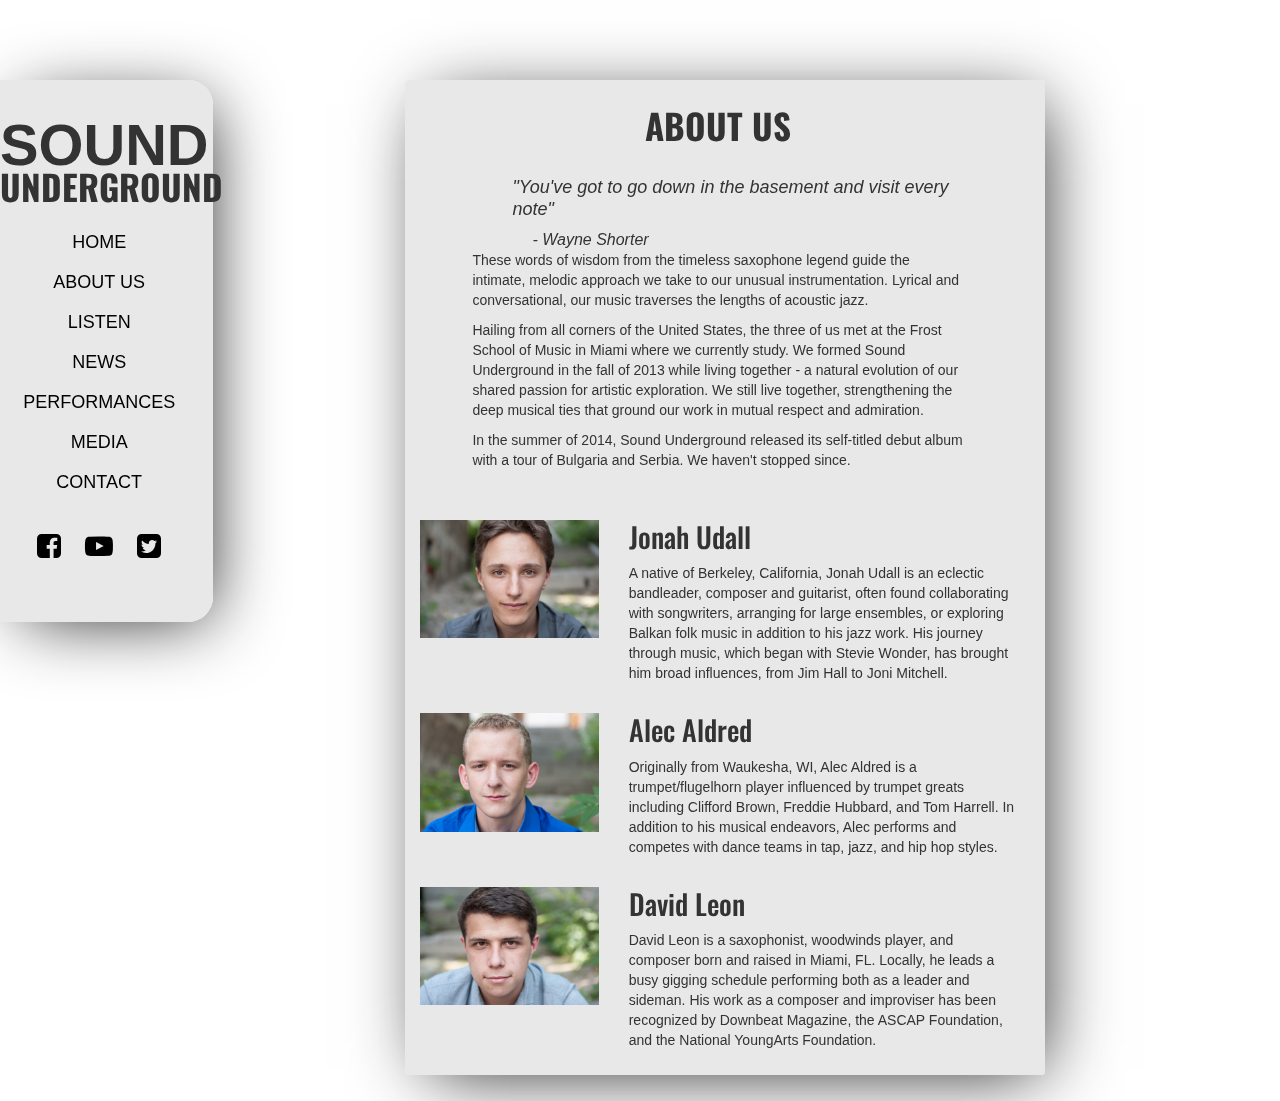
==== about-us.html @ 88b58472 "Initial Commit" ====
<!DOCTYPE html>
<html lang="en">

<head>
	<meta charset="utf-8">
	<meta http-equiv="X-UA-Compatible" content="IE=edge">
	<meta name="viewport" content="width=device-width, initial-scale=1">

	<meta name="description" content="Sound Underground">
	<meta name="author" content="Alan Campbell - CastawayLabs.com">

	<title>Sound Underground</title>

	<link href="css/bootstrap.css" rel="stylesheet">
	<link href="css/main.css" rel="stylesheet">

	<link href='http://fonts.googleapis.com/css?family=Open+Sans:400,700,800' rel='stylesheet' type='text/css'>
	<link href='http://fonts.googleapis.com/css?family=Oswald:700,400' rel='stylesheet' type='text/css'>
	<link href="//maxcdn.bootstrapcdn.com/font-awesome/4.2.0/css/font-awesome.min.css" rel="stylesheet">
</head>
<body id="page-top" style="background-size: 105%;">
	<div class="row pts">
		<div class="col-xs-8 col-sm-6 col-md-2 col-lg-2 text-center menu bg-white ">
			<ul>
				<h1 class="text-center"><div class="sound">Sound</div></h1>
				<h1 class="pbs">Underground</h1>
			</ul>
			<ul><h4><a class="pts" href="index.html">Home</a></h4></ul>
			<ul><h4><a href="about-us.html">About Us</a></h4></ul>
			<ul><h4><a href="listen.html">Listen</a></h4></ul>
			<ul><h4><a href="news.html">News</a></h4></ul>
			<ul><h4><a href="performances.html">Performances</a></h4></ul>
			<ul><h4><a href="media.html">Media</a></h4></ul>
			<ul><h4><a href="contact.html">Contact</a></h4></ul>
			<ul>
				<a href="https://www.facebook.com/SoundUndergroundTrioPage" class="center-block menu-icons" target="_blank"><i class="fa fa-facebook-square"></i></a>
				<a href="https://www.youtube.com/channel/UCNdFCWR3TVYs2250u12FvxQ" class="center-block menu-icons" target="_blank"><i class="fa fa-youtube-play"></i></a>
				<a href="https://twitter.com/soundundertrio" class="center-block menu-icons"><i class="fa fa-twitter-square" target="_blank"></i></a>
			</ul>
		</div>
	</div>
	<div class="col-xs-8 col-sm-8 col-md-9 col-lg-8 bg-white col-sm-pull-2 col-md-pull-1 col-lg-pull-1 pull-right about-us-block">
		<div class="container-fluid">
			<div class="row">
				<div class="col-xs-12">
						<h1 class="text-center">About Us</h1>
				</div>
			</div>
			<div class="row">
				<div class="col-xs-10 col-sm-10 col-md-10 col-lg-10 pull-left col-xs-offset-1 col-sm-offset-1">
					<h4><em>"You've got to go down in the basement and visit every note"</h4><h5>- Wayne Shorter</h5></em>
					<p>These words of wisdom from the timeless saxophone legend guide the intimate, melodic approach we take to our unusual instrumentation. Lyrical and conversational, our music traverses the lengths of acoustic jazz.</p>
					<p>Hailing from all corners of the United States, the three of us met at the Frost School of Music in Miami where we currently study. We formed Sound Underground in the fall of 2013 while living together - a natural evolution of our shared passion for artistic exploration. We still live together, strengthening the deep musical ties that ground our work in mutual respect and admiration.</p>
					<p>In the summer of 2014, Sound Underground released its self-titled debut album with a tour of Bulgaria and Serbia. We haven't stopped since.</p>
				</div>
			</div>
			<div class="row ptx">
				<div class="col-xs-12 col-sm-2 col-md-4 col-lg-4 pull-left">
					<img class="img-responsive" src="images/SUjonah.png" />
				</div>
				<div class="col-xs-12 col-sm-10 col-md-8 col-lg-8 pull-right">
					<h2>Jonah Udall</h2>
					<p>A native of Berkeley, California, Jonah Udall is an eclectic bandleader, composer and guitarist, often found collaborating with songwriters, arranging for large ensembles, or exploring Balkan folk music in addition to his jazz work. His journey through music, which began with Stevie Wonder, has brought him broad influences, from Jim Hall to Joni Mitchell.</p>
				</div>
			</div>
			<div class="row">
				<div class="col-xs-12 col-sm-2 col-md-4 col-lg-4 pull-left">
					<img class="img-responsive" src="images/SUalec.png" />
				</div>
				<div class="col-xs-12 col-sm-10 col-md-8 col-lg-8 pull-right">
					<h2>Alec Aldred</h2>
					<p>Originally from Waukesha, WI, Alec Aldred is a trumpet/flugelhorn player influenced by trumpet greats including Clifford Brown, Freddie Hubbard, and Tom Harrell.  In addition to his musical endeavors, Alec performs and competes with dance teams in tap, jazz, and hip hop styles.</p>
				</div>
			</div>
			<div class="row">
				<div class="col-xs-12 col-sm-2 col-md-4 col-lg-4 pull-left">
						<img class="img-responsive" src="images/SUdavid.png" />
				</div>
				<div class="col-xs-12 col-sm-10 col-md-8 col-lg-8 pull-right">
					<h2>David Leon</h2>
					<p>David Leon is a saxophonist, woodwinds player, and composer born and raised in Miami, FL. Locally, he leads a busy gigging schedule performing both as a leader and sideman. His work as a composer and improviser has been recognized by Downbeat Magazine, the ASCAP Foundation, and the National YoungArts Foundation.</p>
				</div>
			</div>
		</div>
	</div>
	<script src="https://maxcdn.bootstrapcdn.com/bootstrap/3.2.0/js/bootstrap.min.js"></script>
</body>
</html>
---- css/main.css ----
body {
	background-image: url("../images/bg.png");
	background-repeat: no-repeat;
	background-position: left top;
 	-webkit-background-size: 100%;
  -moz-background-size: 100%;
  -o-background-size: 100%;
  background-size: 100%;
	height: 100%;
	overflow-x: hidden;
}
h1 {
	text-transform: uppercase;
	font-family: 'Oswald', sans-serif;
	white-space: pre-wrap;
	padding-bottom: 0;
	font-size: 2.5em;
	line-height: .6em;
	font-weight: 800;
}
h1 .sound {
	font-size: 1.65em;
}
h2 {
	font-family: 'Oswald', sans-serif;
  font-size: 2em;
  line-height: 1.2em;
}
h3 {
	font-family: 'Oswald', sans-serif;
  font-size: 24px;
}
h4 {
	font-family: 'Oswald', sans-serif;
  font-size: 18px;
}
h5 {
	display: inline;
	font-family: 'Oswald', sans-serif;
  font-size: 16px;
}
.text-white {
	color: whitesmoke;
}
.bg-white {
	background-color: rgba(230,230,230,0.90);
	-webkit-box-shadow: 10px 10px 70px -15px rgba(0,0,0,0.9);
	-moz-box-shadow: 10px 10px 70px -15px rgba(0,0,0,0.9);
	box-shadow: 10px 10px 70px -15px rgba(0,0,0,0.9);
}
.menu {
	font-family: 'Open Sans', sans-serif;
	font-weight: 400;
	text-transform: uppercase;
	margin-left: 15px;
	float: left;
	padding-left: 0;
	border-radius: 25px;
	border-top-left-radius: 0;
	border-bottom-left-radius: 0;
	padding-top: 2.5em;
	padding-bottom: 2.5em;
	position: fixed;
}
.menu a {
	color: black;
	line-height: 30px;
	text-decoration: none !important;
}
.menu a:hover {
	color: black;
	font-weight: 800;
	font-size: larger;
}
.menu-icons {
	zoom:2;
	padding: 5px;
	vertical-align: bottom;
	margin-top: auto;
	display: inline-block !important;
}
.pax {
	padding: 5px;
}
.ptx {
	padding-top: 20px;
}
.pts {
	padding-top: 80px;
}
.pbs {
	padding-bottom: 20px;
}
.mtx {
	margin-top: 20px;
}
.mts {
	margin-top: 40px;
}
.plx {
	margin-left: 15px;
}
.pls {
	padding-left: 30px;
}
.proud {
	font-size: 1.1em;
}
form td {
  padding: 1em;
}
/* About US */
.about-us-block {
	display: block;
	width: 50%;
	margin-right: 10%;
	margin-bottom: 2%;
	border-radius: 4px;
}
.about-us-block h4 {
	padding-top: 20px;
	padding-left: 40px;
	font-family: 'Oswald', sans-serif;
	font-size: 18px;
}
.about-us-block h5 {
	padding-left: 60px;
	font-family: 'Oswald', sans-serif;
	font-size: 16px;
	padding-bottom: 20px;
}
.about-us-block img {
	padding-bottom: 15px;
	padding-top: 20px;
}
.gallery {
	display: inline-block;
	white-space: nowrap;
	padding-top: 20px;
}
.image-gallery{
  width:10em;
  padding:20px;
}
.button-img {
	width: 48%;
	height: auto;
	display: inline;
}
.image-gallery .big-image{
  width:15em;
  height:15em;
  border:solid 1px gray;
  padding:10px;
  margin:0 auto;
  background-color:white;
}
.image-gallery .big-image img{
  display:none;
  margin:0 auto;
}
.image-gallery .big-image img:target{display:block;}
.image-gallery .big-image img:target ~ img#default{display:none;}
.image-gallery .big-image img#default{display:block;}
.image-gallery ul{margin-top:15px;}
.image-gallery li{float:left;
  background-color:rgba(255,255,255,0.5);margin-right:3px;}
.image-gallery li:hover{
  background-color:rgba(255,255,255,0.8);
}
/*other styles*/
.by{clear:both;display:block;font-size:12px;text-align:right;color:#633317;padding-top:5px;}
.example2{font-size:16px; color:red; font-weight:bold;}
/*reset CSS*/
*{font-family:arial;}
ul,li{list-style:none;margin:0;padding:0;}
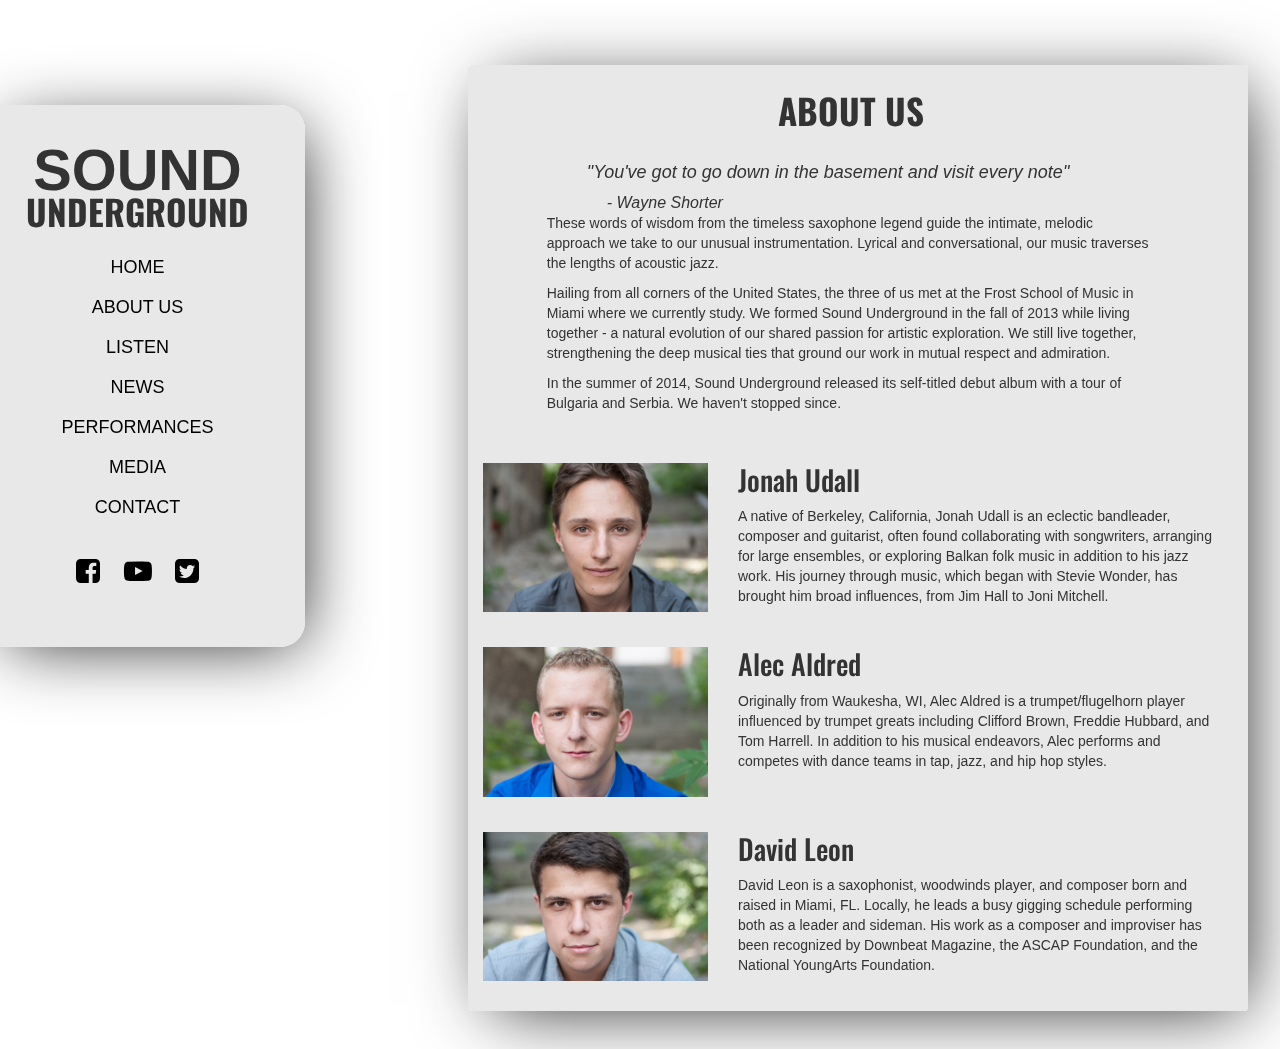
==== commit 617017ba: "Update Responsive layout" ====
--- a/about-us.html
+++ b/about-us.html
@@ -18,9 +18,15 @@
 	<link href='http://fonts.googleapis.com/css?family=Oswald:700,400' rel='stylesheet' type='text/css'>
 	<link href="//maxcdn.bootstrapcdn.com/font-awesome/4.2.0/css/font-awesome.min.css" rel="stylesheet">
 </head>
-<body id="page-top" style="background-size: 105%;">
-	<div class="row pts">
-		<div class="col-xs-8 col-sm-6 col-md-2 col-lg-2 text-center menu bg-white ">
+<body id="page-top">
+<div class="container">
+	<div class="row hidden-lg hidden-md">
+		<div class="col-xs-12 col-sm-12 mobile-menu bg-white text-center">
+			<a href="index.html">Home</a> | <a href="about-us.html">About</a> | <a href="listen.html">Listen</a> | <a href="news.html">News</a> | <a href="performances.html">Performances</a> | <a href="media.html">Media</a> | <a href="contact.html">Contact</a> |
+		</div>
+	</div>
+	<div class="row ptxs">
+		<div class="col-md-3 col-lg-3 text-center menu bg-white hidden-xs hidden-sm mts">
 			<ul>
 				<h1 class="text-center"><div class="sound">Sound</div></h1>
 				<h1 class="pbs">Underground</h1>
@@ -38,51 +44,52 @@
 				<a href="https://twitter.com/soundundertrio" class="center-block menu-icons"><i class="fa fa-twitter-square" target="_blank"></i></a>
 			</ul>
 		</div>
-	</div>
-	<div class="col-xs-8 col-sm-8 col-md-9 col-lg-8 bg-white col-sm-pull-2 col-md-pull-1 col-lg-pull-1 pull-right about-us-block">
-		<div class="container-fluid">
-			<div class="row">
-				<div class="col-xs-12">
-						<h1 class="text-center">About Us</h1>
+		<div class="col-xs-12 col-sm-12 col-md-9 col-lg-8 bg-white col-md-push-2 col-lg-push-2 menu-push about-us-block">
+			<div class="container-fluid">
+				<div class="row">
+					<div class="col-xs-12">
+							<h1 class="text-center">About Us</h1>
+					</div>
 				</div>
-			</div>
-			<div class="row">
-				<div class="col-xs-10 col-sm-10 col-md-10 col-lg-10 pull-left col-xs-offset-1 col-sm-offset-1">
-					<h4><em>"You've got to go down in the basement and visit every note"</h4><h5>- Wayne Shorter</h5></em>
-					<p>These words of wisdom from the timeless saxophone legend guide the intimate, melodic approach we take to our unusual instrumentation. Lyrical and conversational, our music traverses the lengths of acoustic jazz.</p>
-					<p>Hailing from all corners of the United States, the three of us met at the Frost School of Music in Miami where we currently study. We formed Sound Underground in the fall of 2013 while living together - a natural evolution of our shared passion for artistic exploration. We still live together, strengthening the deep musical ties that ground our work in mutual respect and admiration.</p>
-					<p>In the summer of 2014, Sound Underground released its self-titled debut album with a tour of Bulgaria and Serbia. We haven't stopped since.</p>
+				<div class="row">
+					<div class="col-xs-10 col-sm-10 col-md-10 col-lg-10 pull-left col-xs-offset-1 col-sm-offset-1">
+						<h4><em>"You've got to go down in the basement and visit every note"</h4><h5>- Wayne Shorter</h5></em>
+						<p>These words of wisdom from the timeless saxophone legend guide the intimate, melodic approach we take to our unusual instrumentation. Lyrical and conversational, our music traverses the lengths of acoustic jazz.</p>
+						<p>Hailing from all corners of the United States, the three of us met at the Frost School of Music in Miami where we currently study. We formed Sound Underground in the fall of 2013 while living together - a natural evolution of our shared passion for artistic exploration. We still live together, strengthening the deep musical ties that ground our work in mutual respect and admiration.</p>
+						<p>In the summer of 2014, Sound Underground released its self-titled debut album with a tour of Bulgaria and Serbia. We haven't stopped since.</p>
+					</div>
 				</div>
-			</div>
-			<div class="row ptx">
-				<div class="col-xs-12 col-sm-2 col-md-4 col-lg-4 pull-left">
-					<img class="img-responsive" src="images/SUjonah.png" />
+				<div class="row ptx">
+					<div class="col-xs-12 col-sm-2 col-md-4 col-lg-4 pull-left">
+						<img class="img-responsive" src="images/SUjonah.png" />
+					</div>
+					<div class="col-xs-12 col-sm-10 col-md-8 col-lg-8 pull-right">
+						<h2>Jonah Udall</h2>
+						<p>A native of Berkeley, California, Jonah Udall is an eclectic bandleader, composer and guitarist, often found collaborating with songwriters, arranging for large ensembles, or exploring Balkan folk music in addition to his jazz work. His journey through music, which began with Stevie Wonder, has brought him broad influences, from Jim Hall to Joni Mitchell.</p>
+					</div>
 				</div>
-				<div class="col-xs-12 col-sm-10 col-md-8 col-lg-8 pull-right">
-					<h2>Jonah Udall</h2>
-					<p>A native of Berkeley, California, Jonah Udall is an eclectic bandleader, composer and guitarist, often found collaborating with songwriters, arranging for large ensembles, or exploring Balkan folk music in addition to his jazz work. His journey through music, which began with Stevie Wonder, has brought him broad influences, from Jim Hall to Joni Mitchell.</p>
+				<div class="row">
+					<div class="col-xs-12 col-sm-2 col-md-4 col-lg-4 pull-left">
+						<img class="img-responsive" src="images/SUalec.png" />
+					</div>
+					<div class="col-xs-12 col-sm-10 col-md-8 col-lg-8 pull-right">
+						<h2>Alec Aldred</h2>
+						<p>Originally from Waukesha, WI, Alec Aldred is a trumpet/flugelhorn player influenced by trumpet greats including Clifford Brown, Freddie Hubbard, and Tom Harrell.  In addition to his musical endeavors, Alec performs and competes with dance teams in tap, jazz, and hip hop styles.</p>
+					</div>
 				</div>
-			</div>
-			<div class="row">
-				<div class="col-xs-12 col-sm-2 col-md-4 col-lg-4 pull-left">
-					<img class="img-responsive" src="images/SUalec.png" />
-				</div>
-				<div class="col-xs-12 col-sm-10 col-md-8 col-lg-8 pull-right">
-					<h2>Alec Aldred</h2>
-					<p>Originally from Waukesha, WI, Alec Aldred is a trumpet/flugelhorn player influenced by trumpet greats including Clifford Brown, Freddie Hubbard, and Tom Harrell.  In addition to his musical endeavors, Alec performs and competes with dance teams in tap, jazz, and hip hop styles.</p>
-				</div>
-			</div>
-			<div class="row">
-				<div class="col-xs-12 col-sm-2 col-md-4 col-lg-4 pull-left">
-						<img class="img-responsive" src="images/SUdavid.png" />
-				</div>
-				<div class="col-xs-12 col-sm-10 col-md-8 col-lg-8 pull-right">
-					<h2>David Leon</h2>
-					<p>David Leon is a saxophonist, woodwinds player, and composer born and raised in Miami, FL. Locally, he leads a busy gigging schedule performing both as a leader and sideman. His work as a composer and improviser has been recognized by Downbeat Magazine, the ASCAP Foundation, and the National YoungArts Foundation.</p>
+				<div class="row">
+					<div class="col-xs-12 col-sm-2 col-md-4 col-lg-4 pull-left">
+							<img class="img-responsive" src="images/SUdavid.png" />
+					</div>
+					<div class="col-xs-12 col-sm-10 col-md-8 col-lg-8 pull-right">
+						<h2>David Leon</h2>
+						<p>David Leon is a saxophonist, woodwinds player, and composer born and raised in Miami, FL. Locally, he leads a busy gigging schedule performing both as a leader and sideman. His work as a composer and improviser has been recognized by Downbeat Magazine, the ASCAP Foundation, and the National YoungArts Foundation.</p>
+					</div>
 				</div>
 			</div>
 		</div>
 	</div>
-	<script src="https://maxcdn.bootstrapcdn.com/bootstrap/3.2.0/js/bootstrap.min.js"></script>
+</div>
+<script src="https://maxcdn.bootstrapcdn.com/bootstrap/3.2.0/js/bootstrap.min.js"></script>
 </body>
 </html>
--- a/css/main.css
+++ b/css/main.css
@@ -1,13 +1,34 @@
 body {
-	background-image: url("../images/bg.png");
+	background-attachment:fixed;
 	background-repeat: no-repeat;
 	background-position: left top;
  	-webkit-background-size: 100%;
-  -moz-background-size: 100%;
-  -o-background-size: 100%;
-  background-size: 100%;
+  	-moz-background-size: 100%;
+  	-o-background-size: 100%;
+  	background-size: 100%;
 	height: 100%;
 	overflow-x: hidden;
+}
+@media (min-width: 992px) {
+	body {
+		background-image: url("../images/bg.png");
+	}
+	.input-box {
+		min-width: 350px;
+	}
+}
+@media (max-width: 991px) {
+	body {
+		background-image: url("../images/mobile_bg.png");
+	}
+	.contact-text {
+		white-space: nowrap;
+		margin-left: -50%;
+		padding-right: 10%;
+	}
+	.input-box {
+		width: auto;
+	}	
 }
 h1 {
 	text-transform: uppercase;
@@ -48,11 +69,55 @@
 	-moz-box-shadow: 10px 10px 70px -15px rgba(0,0,0,0.9);
 	box-shadow: 10px 10px 70px -15px rgba(0,0,0,0.9);
 }
+@media (min-width: 992px) {
+	.menu-push {
+		float: right;
+	}
+	.about-us-block {
+		display: block;
+		margin-left: 20%; 
+		margin-right: 10%;
+		margin-bottom: 2%;
+		border-radius: 4px;
+	}
+}
+@media (max-width: 991px) {
+	.about-us-block {
+		display: block;
+		margin-right: 5%;
+		margin-left: 5%;
+		margin-bottom: 2%;
+		border-radius: 4px;
+	}
+}
+.mobile-menu {
+	padding-top: 0;
+	padding-top: 1%;
+	font-family: 'Open Sans', sans-serif;
+	font-weight: 600;
+	text-transform: uppercase;
+	border-radius: 0;
+	position: fixed;
+	top: 0;
+	min-height: 40px;
+	z-index: 10;
+}
+.mobile-menu a {
+	vertical-align: text-top;
+	color: black;
+	line-height: normal;
+	text-decoration: none !important;
+}
+.mobile-menu a:hover {
+	color: black;
+	font-weight: 800;
+	font-size: larger;
+}
 .menu {
 	font-family: 'Open Sans', sans-serif;
 	font-weight: 400;
 	text-transform: uppercase;
-	margin-left: 15px;
+	margin-left: -15px;
 	float: left;
 	padding-left: 0;
 	border-radius: 25px;
@@ -85,6 +150,9 @@
 .ptx {
 	padding-top: 20px;
 }
+.ptxs {
+	padding-top: 50px;
+}
 .pts {
 	padding-top: 80px;
 }
@@ -108,14 +176,6 @@
 }
 form td {
   padding: 1em;
-}
-/* About US */
-.about-us-block {
-	display: block;
-	width: 50%;
-	margin-right: 10%;
-	margin-bottom: 2%;
-	border-radius: 4px;
 }
 .about-us-block h4 {
 	padding-top: 20px;
